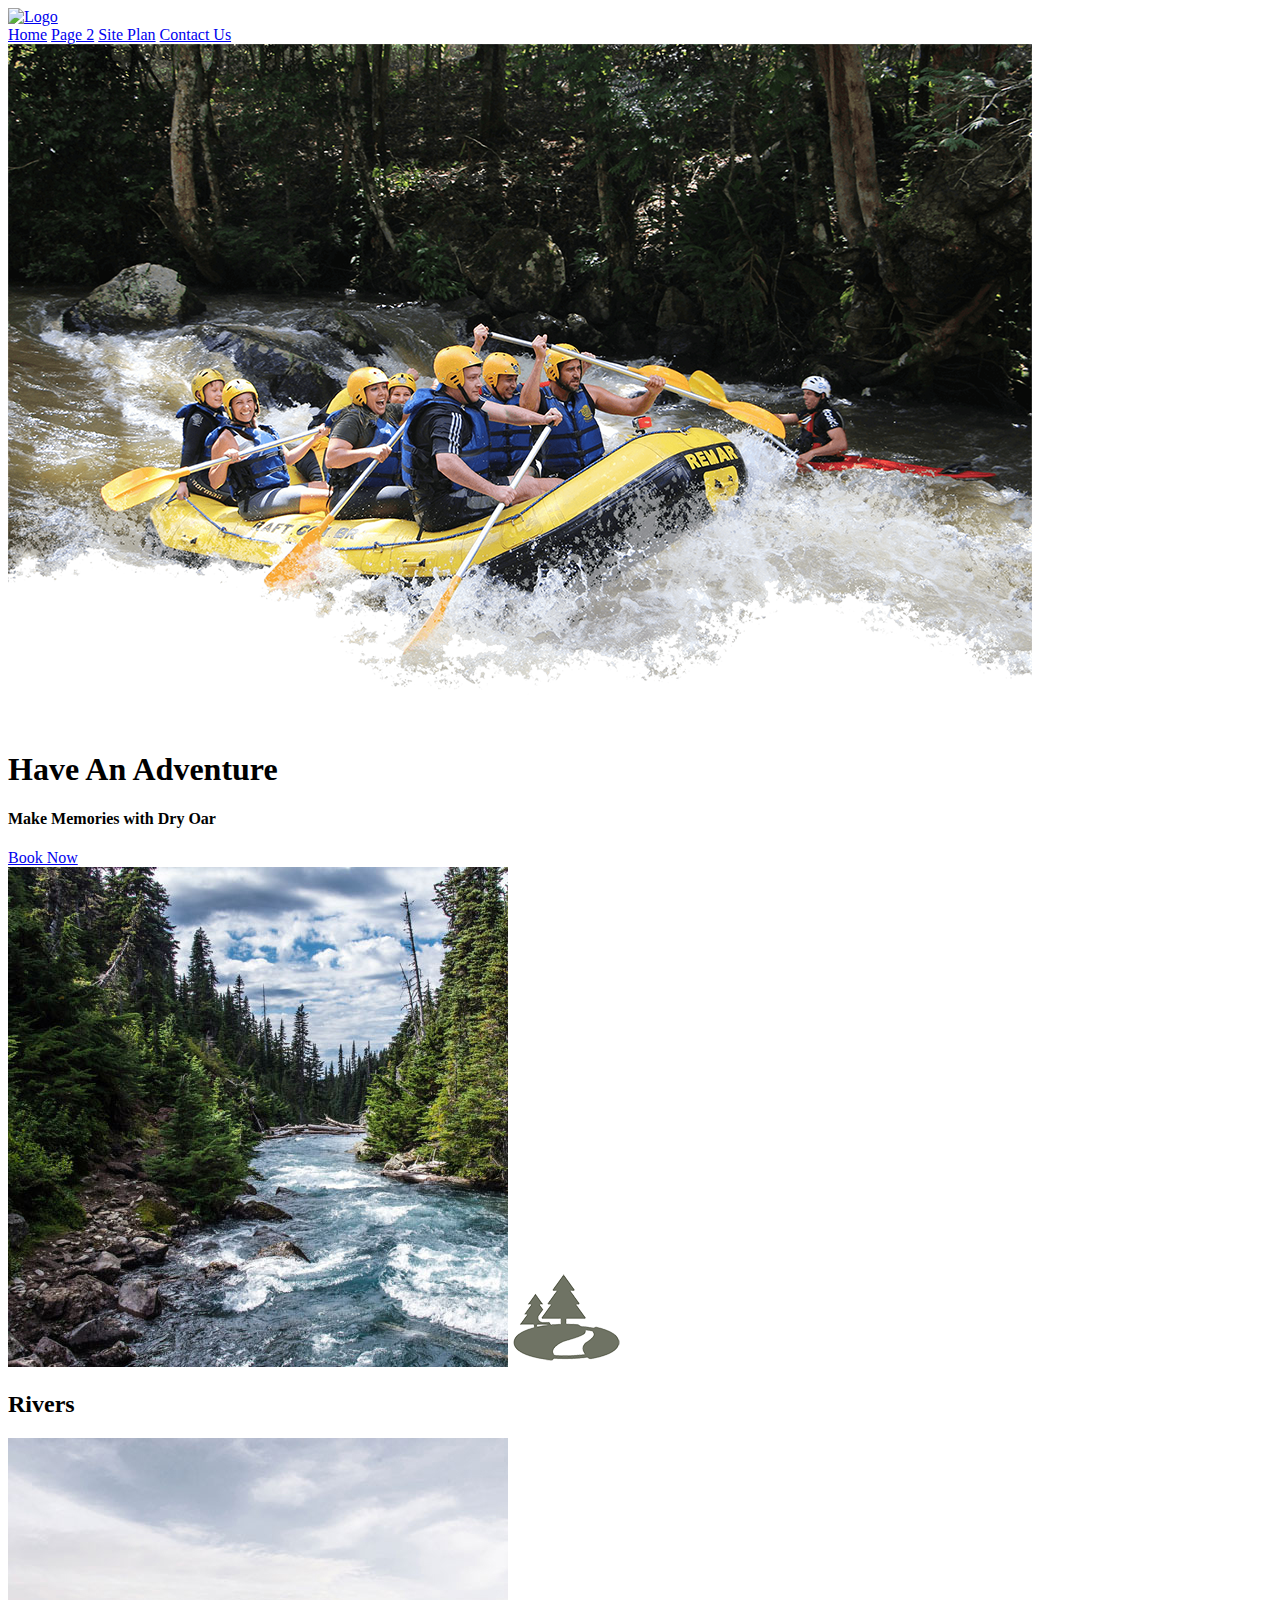
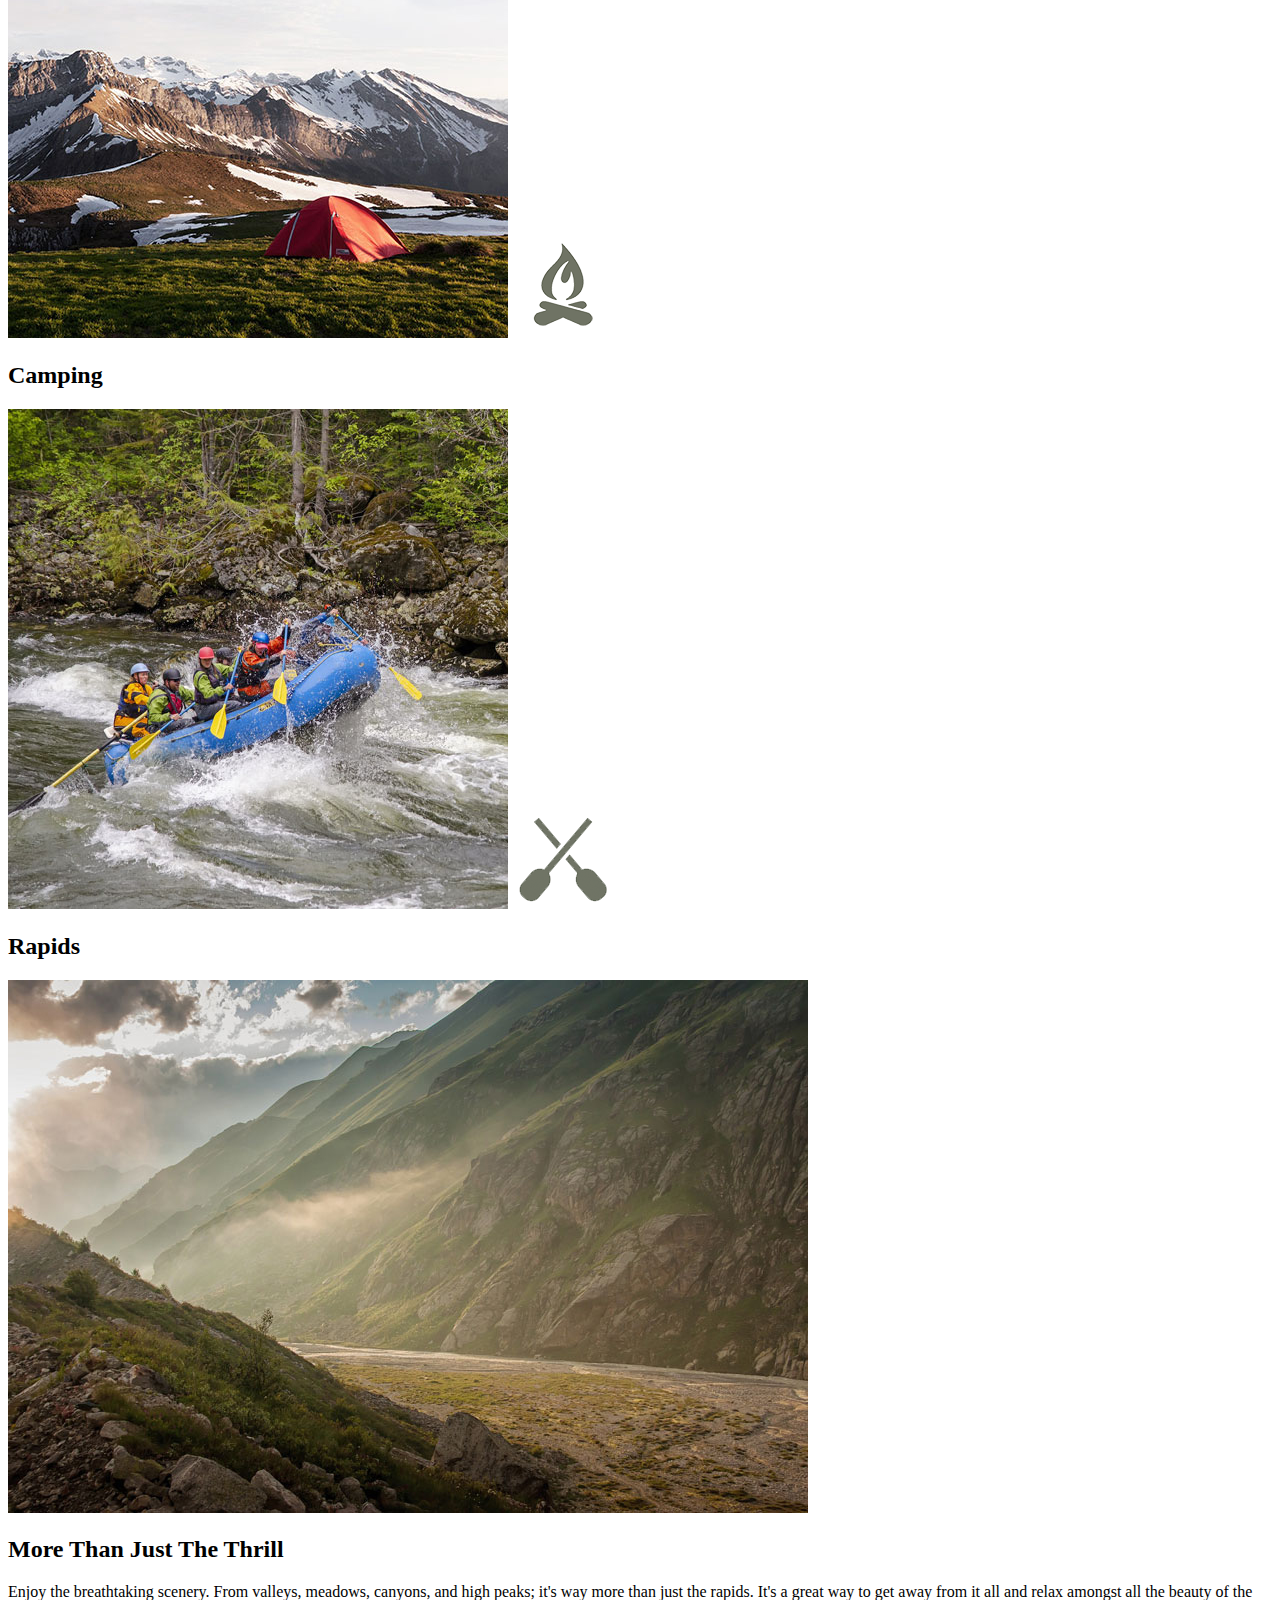
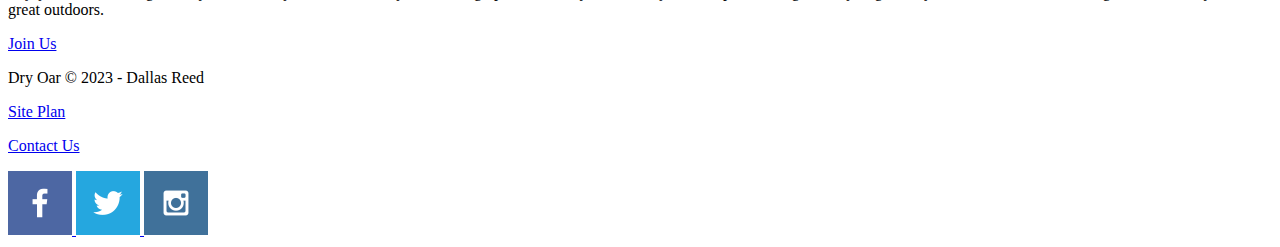
==== wrr/index.html @ bf3351c1 "image commit" ====
<!DOCTYPE html>
<html lang="en">
<head>
    <meta charset="UTF-8">
    <meta http-equiv="X-UA-Compatible" content="IE=edge">
    <meta name="viewport" content="width=device-width, initial-scale=1.0">
    <title>White Water rafting Vacations | Dry Oar Rafting| Home</title>
</head>
<body>
    <header>
    <a id="logo_link" href="index.html">
        <img class="logo" src="image/dry oar logo.png" alt="Logo">
    </a>
    <nav>
        <a href="index.html">Home</a>
        <a href="#">Page 2</a>
        <a href="site-plan-rafting.html">Site Plan</a>
        <a href="contactus.html">Contact Us</a>
    </nav>
</header>
<div id="hero">
    <div id="hero-box">
        <img id="hero-img" src="images/hero.png" alt="People enjoying white water rafting">
    </div>
    <section id="hero-msg">
        <h1 class="home-title">Have An Adventure</h1>
        <h4>Make Memories with Dry Oar </h4>
        <div class='button-box'>
            <a class='book' href="contactus.html">Book Now</a>
        </div>
    </section>
</div>
    <main class="home-grid">
        <section class="rivers-card">
            <img class="card-img" src="images/rivers.jpg" alt="river in forest">
            <img class="icon" src="images/river_icon.png" alt="river icon">
            <h2>Rivers</h2>
        </section>
        <section class="camping-card">
            <img class="card-img" src="images/camping.jpg" alt="tent in mountains">
            <img class="icon" src="images/fire_icon.png" alt="fire icon">
            <h2>Camping</h2>
        </section>
        <section class="rapids-card">
            <img class="card-img" src="images/rapids.jpg" alt="rafting boat">
            <img class="icon" src="images/oars.png" alt="oars icon">
            <h2>Rapids</h2>
        </section>
        <img class="mountains" src="images/mountains.jpg" alt="Misty mountains">
        <section class="msg">
            <h2>More Than Just The Thrill</h2>
            <p>Enjoy the breathtaking scenery. From valleys, meadows, canyons, and high peaks; it's way more than just the rapids. It's a great way to get away from it all and relax amongst all the beauty of the great outdoors. </p>
            <a class='join' href="rivers.html">Join Us</a>
        </section>
    </main>
</body>
    <footer>
        <p>Dry Oar &copy; 2023 - Dallas Reed</p>
        <p><a href="site-plan-rafting.html">Site Plan</a></p>
        <p><a href="contactus.html">Contact Us</a></p>
        <div class="social">
            <a href="https://facebook.com">
                <img src="images/facebook.png" alt="fb icon">
            </a>
            <a href="https://twitter.com">
                <img src="images/twitter.png" alt="twitter icon">
            </a>
            <a href="https://instagram.com">
                <img src="images/instagram.png" alt="instagram icon">
            </a>
        </div>
    </footer>   
</html>
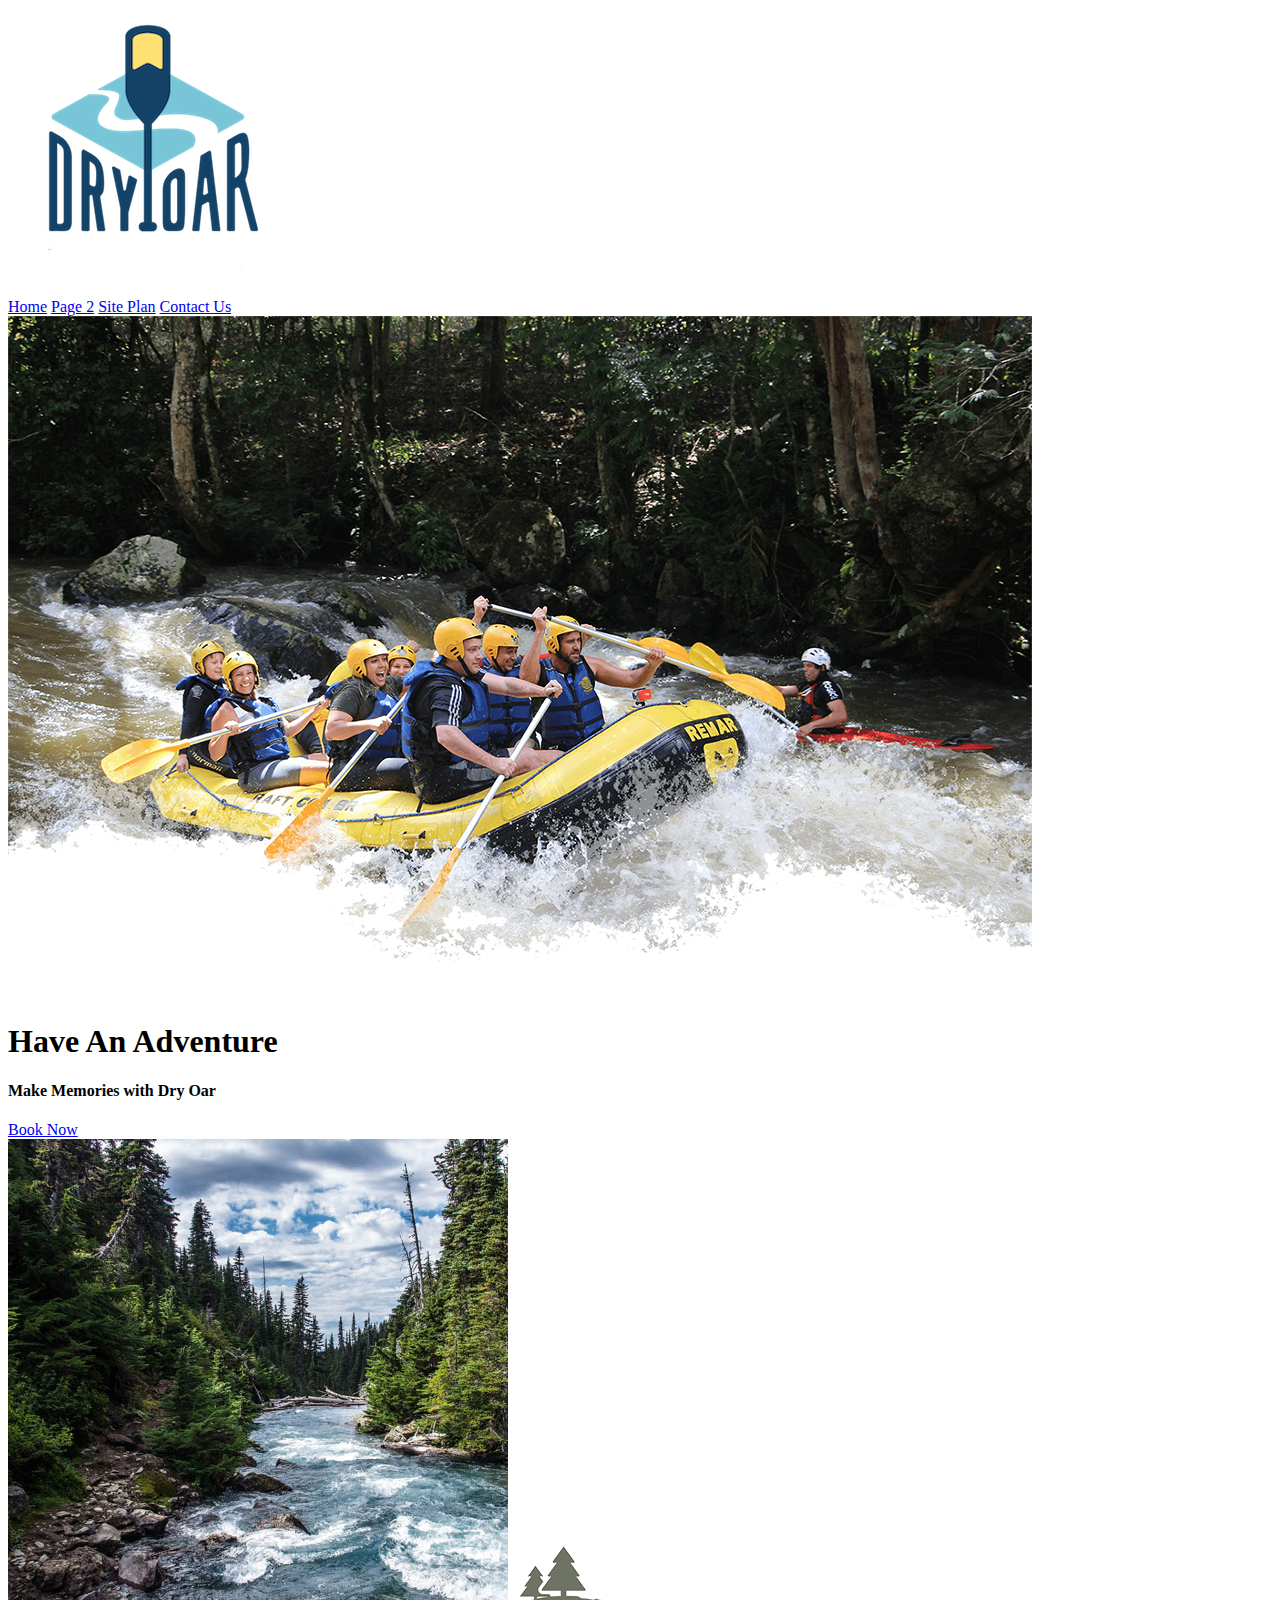
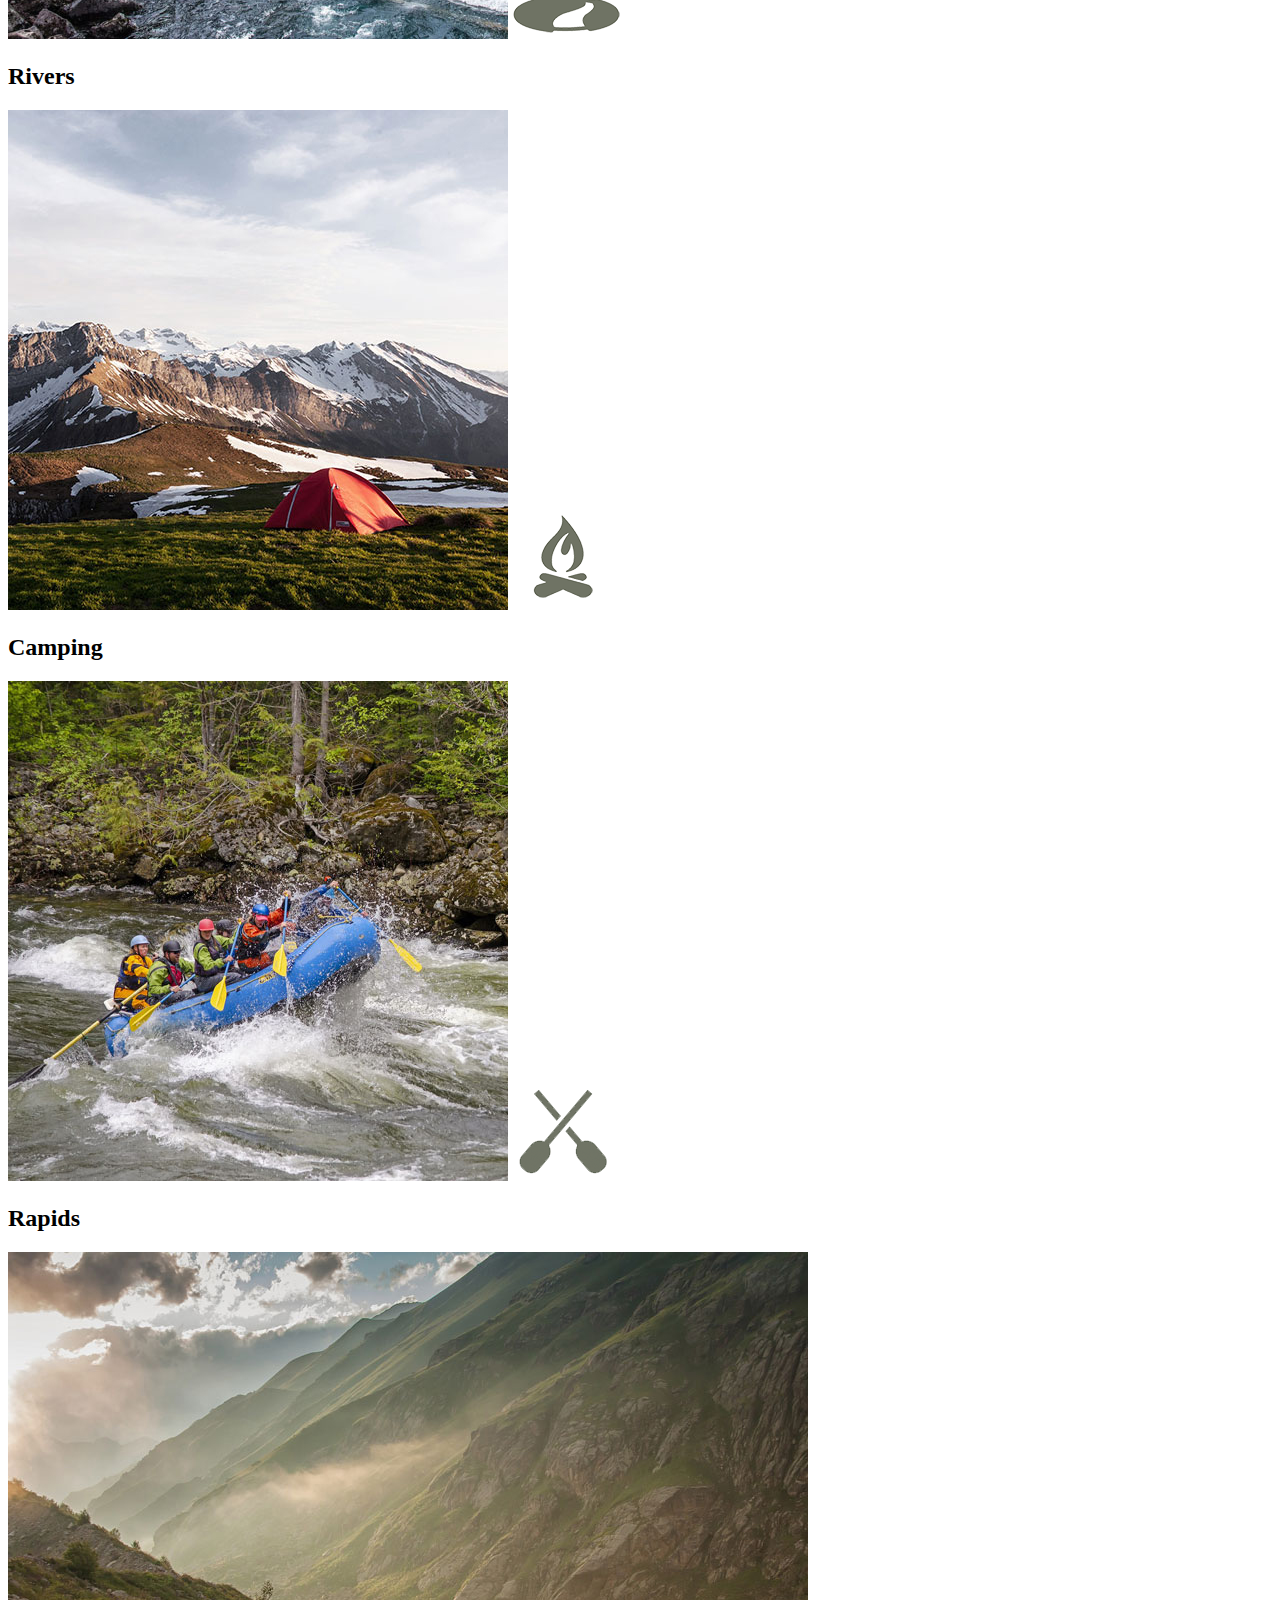
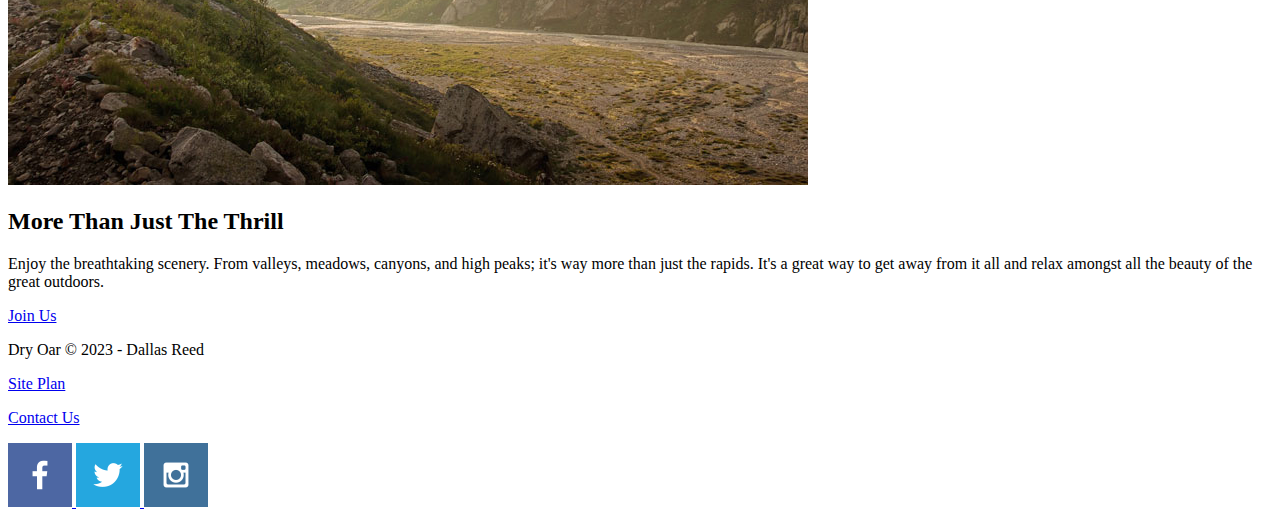
==== commit 79e0bd1e: "image" ====
--- a/wrr/index.html
+++ b/wrr/index.html
@@ -9,7 +9,7 @@
 <body>
     <header>
     <a id="logo_link" href="index.html">
-        <img class="logo" src="image/dry oar logo.png" alt="Logo">
+        <img class="logo" src="images/dryoarlogo.png" alt="Logo">
     </a>
     <nav>
         <a href="index.html">Home</a>
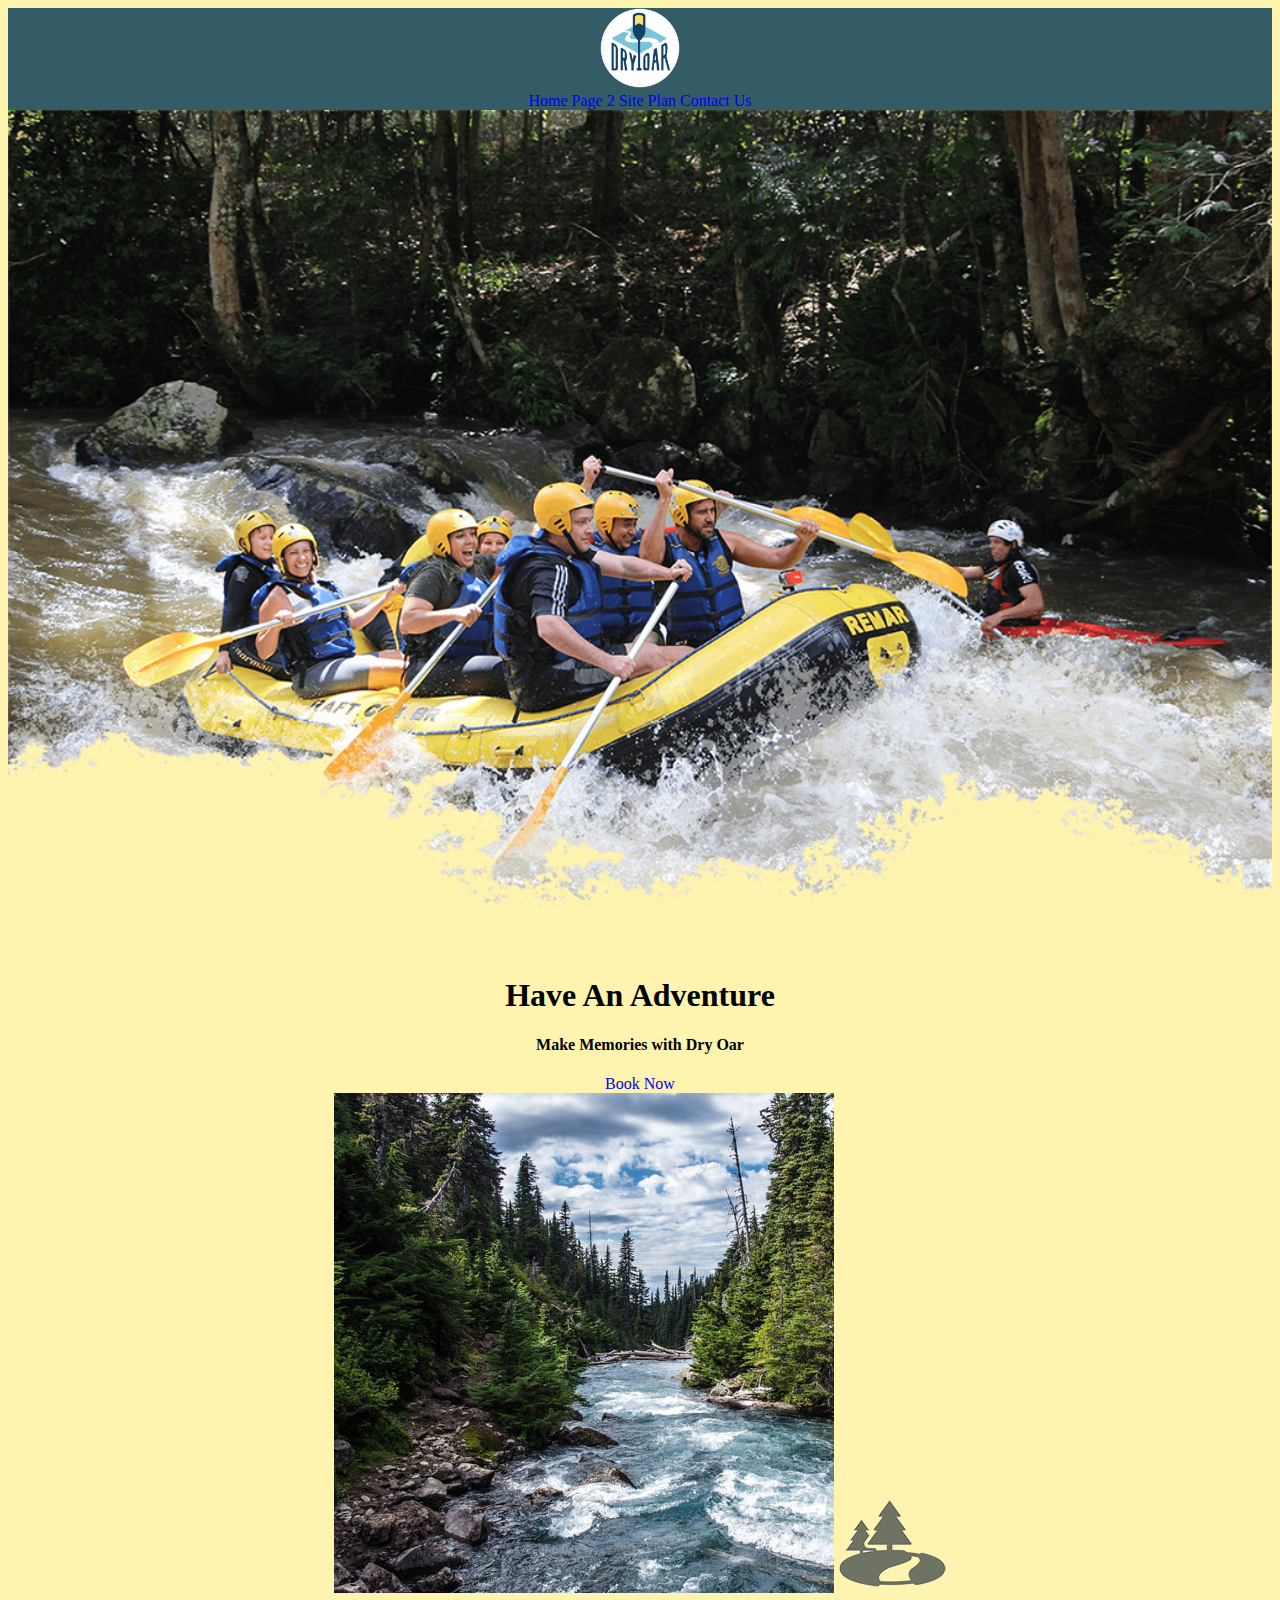
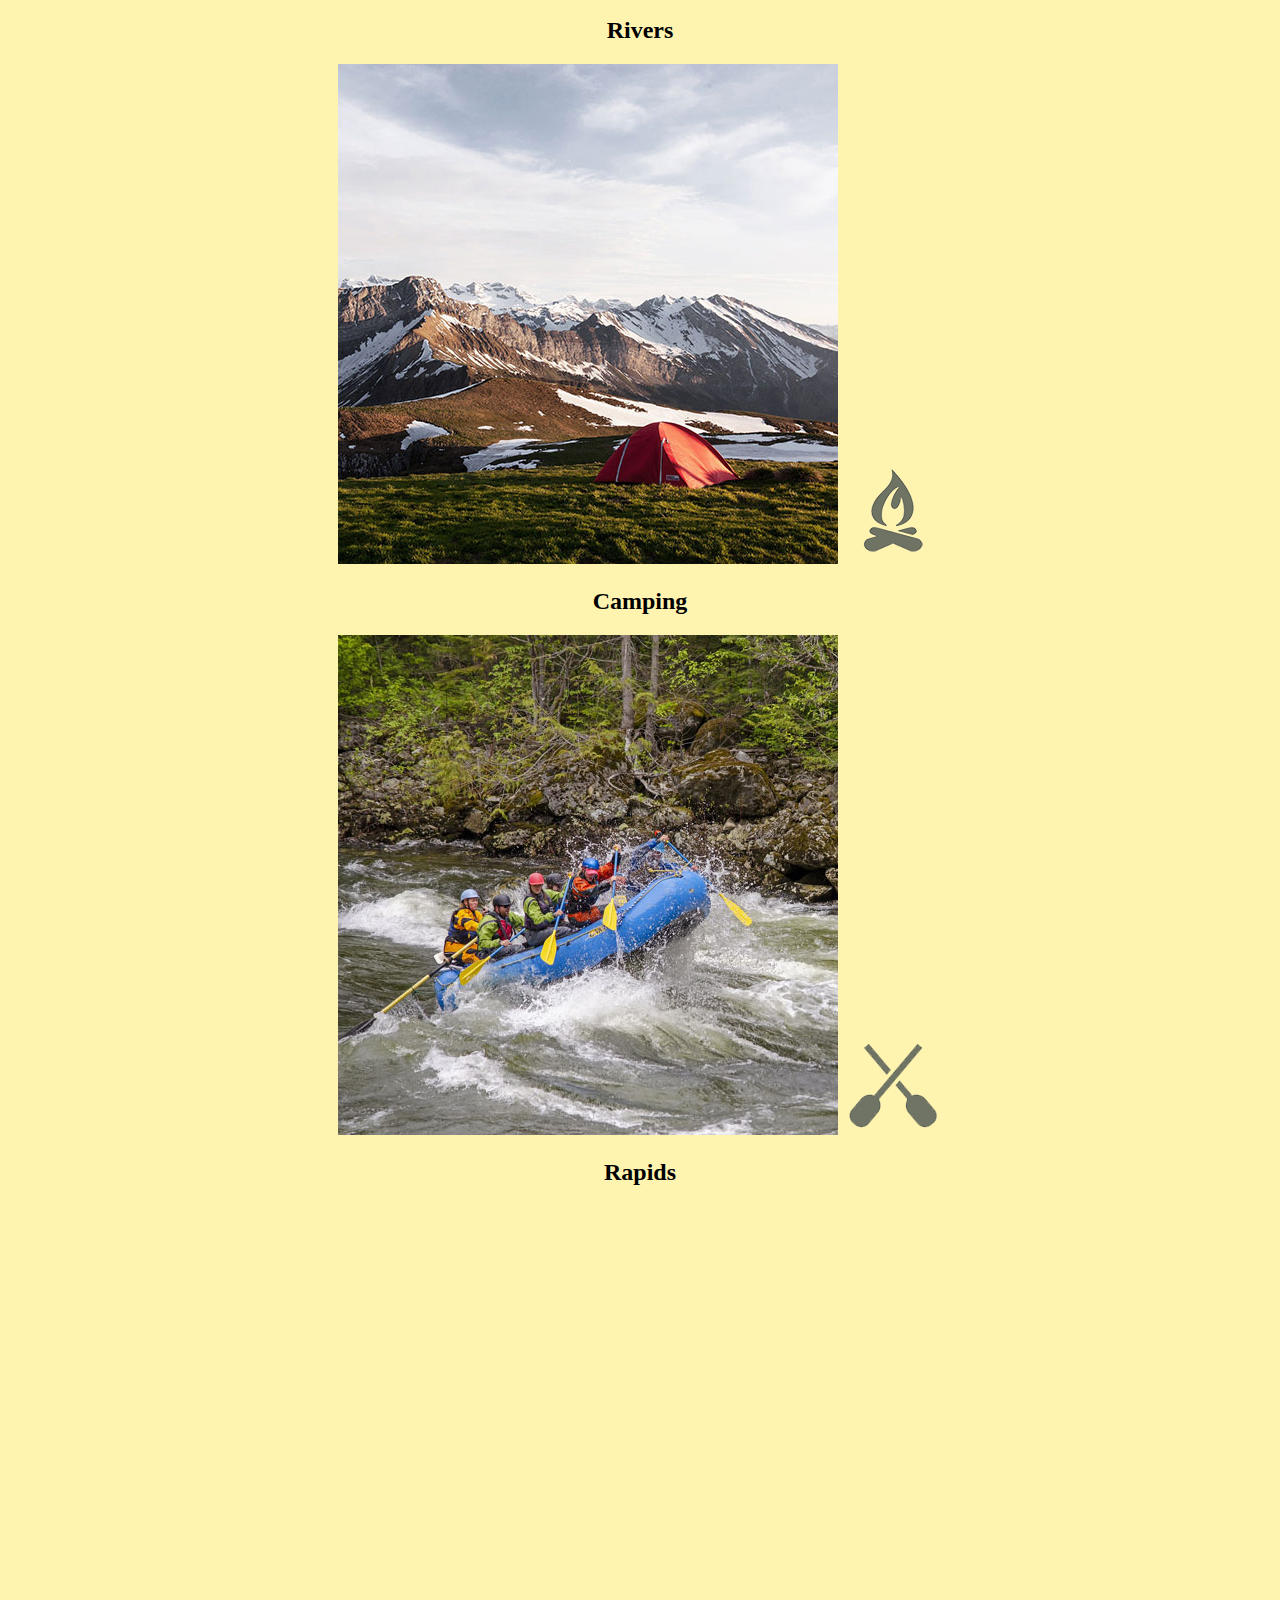
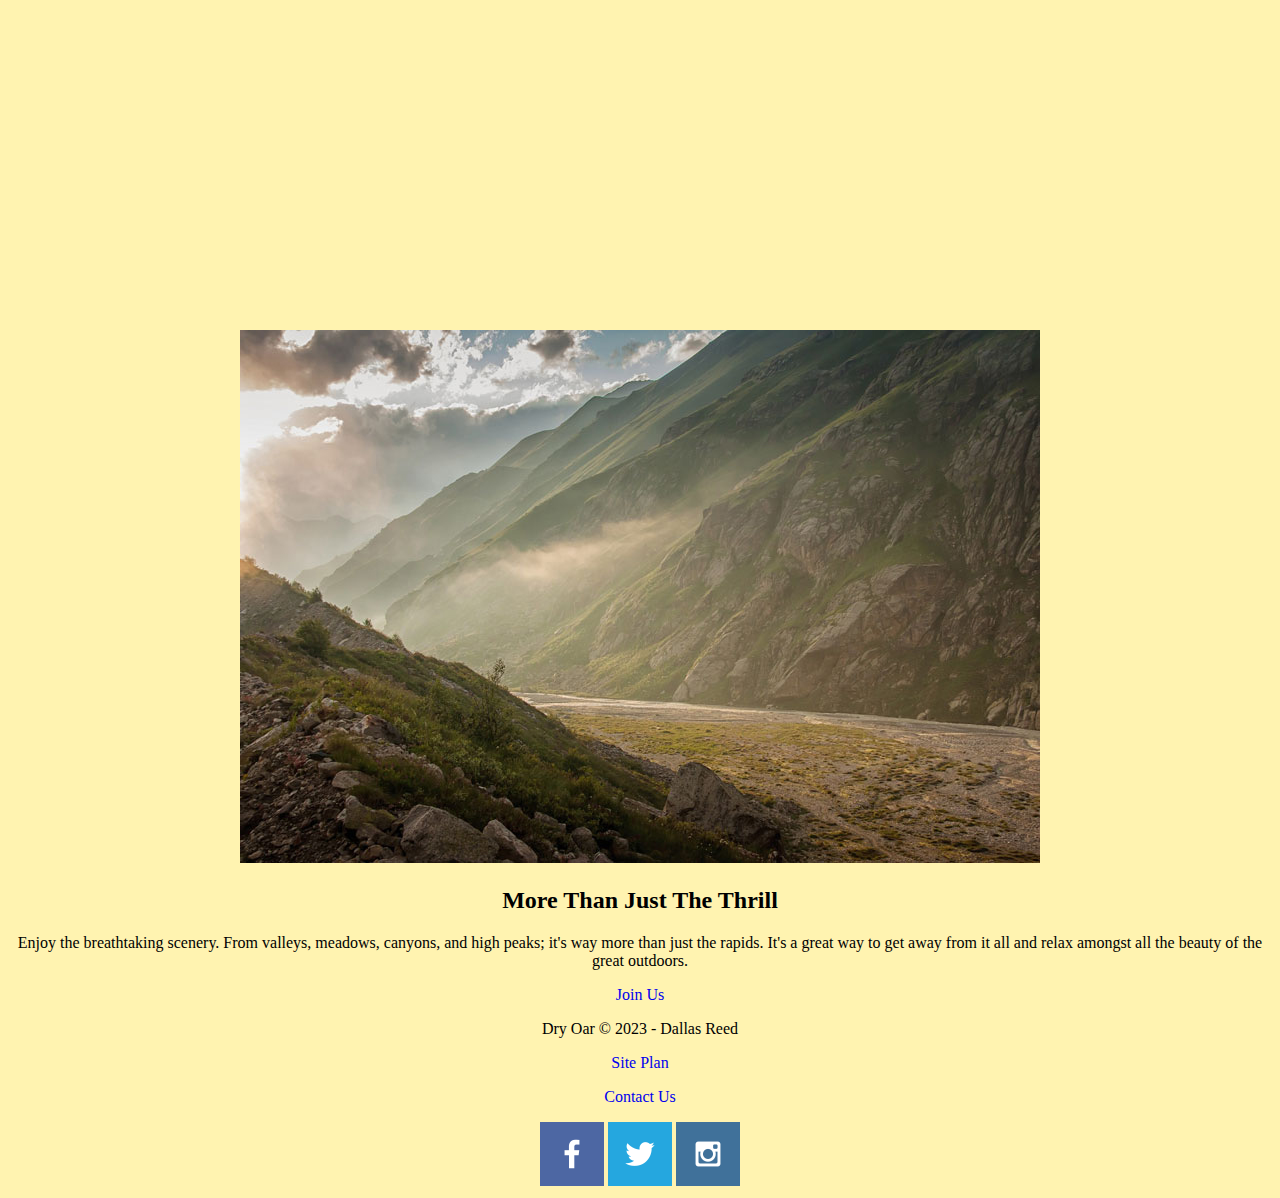
==== commit 9c026d3c: "css changes" ====
--- a/wrr/index.html
+++ b/wrr/index.html
@@ -5,8 +5,10 @@
     <meta http-equiv="X-UA-Compatible" content="IE=edge">
     <meta name="viewport" content="width=device-width, initial-scale=1.0">
     <title>White Water rafting Vacations | Dry Oar Rafting| Home</title>
+    <link rel="stylesheet" href="styles/style.css">
 </head>
 <body>
+    <div id="content">
     <header>
     <a id="logo_link" href="index.html">
         <img class="logo" src="images/dryoarlogo.png" alt="Logo">
@@ -46,6 +48,7 @@
             <img class="icon" src="images/oars.png" alt="oars icon">
             <h2>Rapids</h2>
         </section>
+        <div id="background"></div>
         <img class="mountains" src="images/mountains.jpg" alt="Misty mountains">
         <section class="msg">
             <h2>More Than Just The Thrill</h2>
@@ -53,21 +56,22 @@
             <a class='join' href="rivers.html">Join Us</a>
         </section>
     </main>
-</body>
     <footer>
         <p>Dry Oar &copy; 2023 - Dallas Reed</p>
         <p><a href="site-plan-rafting.html">Site Plan</a></p>
         <p><a href="contactus.html">Contact Us</a></p>
         <div class="social">
-            <a href="https://facebook.com">
+            <a href="https://facebook.com" target="_blank">
                 <img src="images/facebook.png" alt="fb icon">
             </a>
-            <a href="https://twitter.com">
+            <a href="https://twitter.com" target="_blank">
                 <img src="images/twitter.png" alt="twitter icon">
             </a>
-            <a href="https://instagram.com">
+            <a href="https://instagram.com" target="_blank">
                 <img src="images/instagram.png" alt="instagram icon">
             </a>
         </div>
-    </footer>   
+    </footer> 
+    </div>
+</body>  
 </html>--- a/wrr/styles/style.css
+++ b/wrr/styles/style.css
@@ -0,0 +1,42 @@
+#content {
+    max-width: 1600px;
+}
+#content {
+    margin: 0 auto;
+}
+#content{
+    text-align: center;
+}
+#background{
+    height: 725px;
+}
+body {
+    background-color: #FFF3B0;
+}
+header {
+    background-color: #335C67;
+}
+nav a:hover {
+    background-color: #540B0E;
+}
+.logo {
+    width: 80px;
+}
+#hero-img{
+    width: 100%;
+}
+nav a{
+    text-decoration: none;
+}
+.book{
+    text-decoration: none;
+}
+.join{
+    text-decoration: none;
+}
+footer a{
+    text-decoration: none;
+}
+footer p a:hover{
+    text-decoration: underline;
+}
